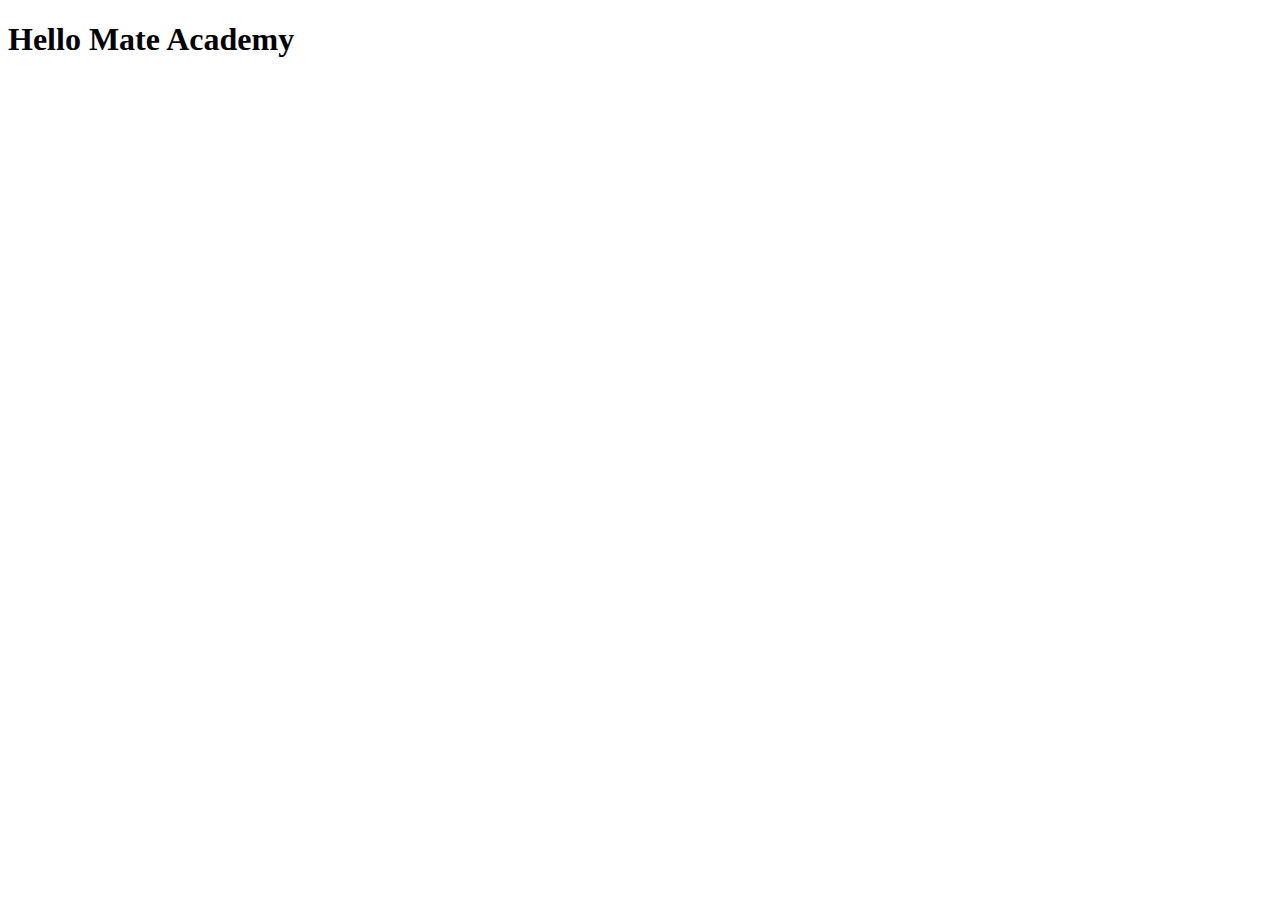
==== src/index.html @ 12ee0c6d "Initial commit" ====
<!DOCTYPE html>
<html lang="en">
  <head>
    <meta charset="UTF-8">
    <meta name="viewport" content="width=device-width, initial-scale=1.0">
    <title>Title</title>
    <link rel="stylesheet" href="./styles/main.scss">
  </head>
  <body>
    <h1>Hello Mate Academy</h1>
    <script type="text/javascript" src="scripts/main.js"></script>
  </body>
</html>
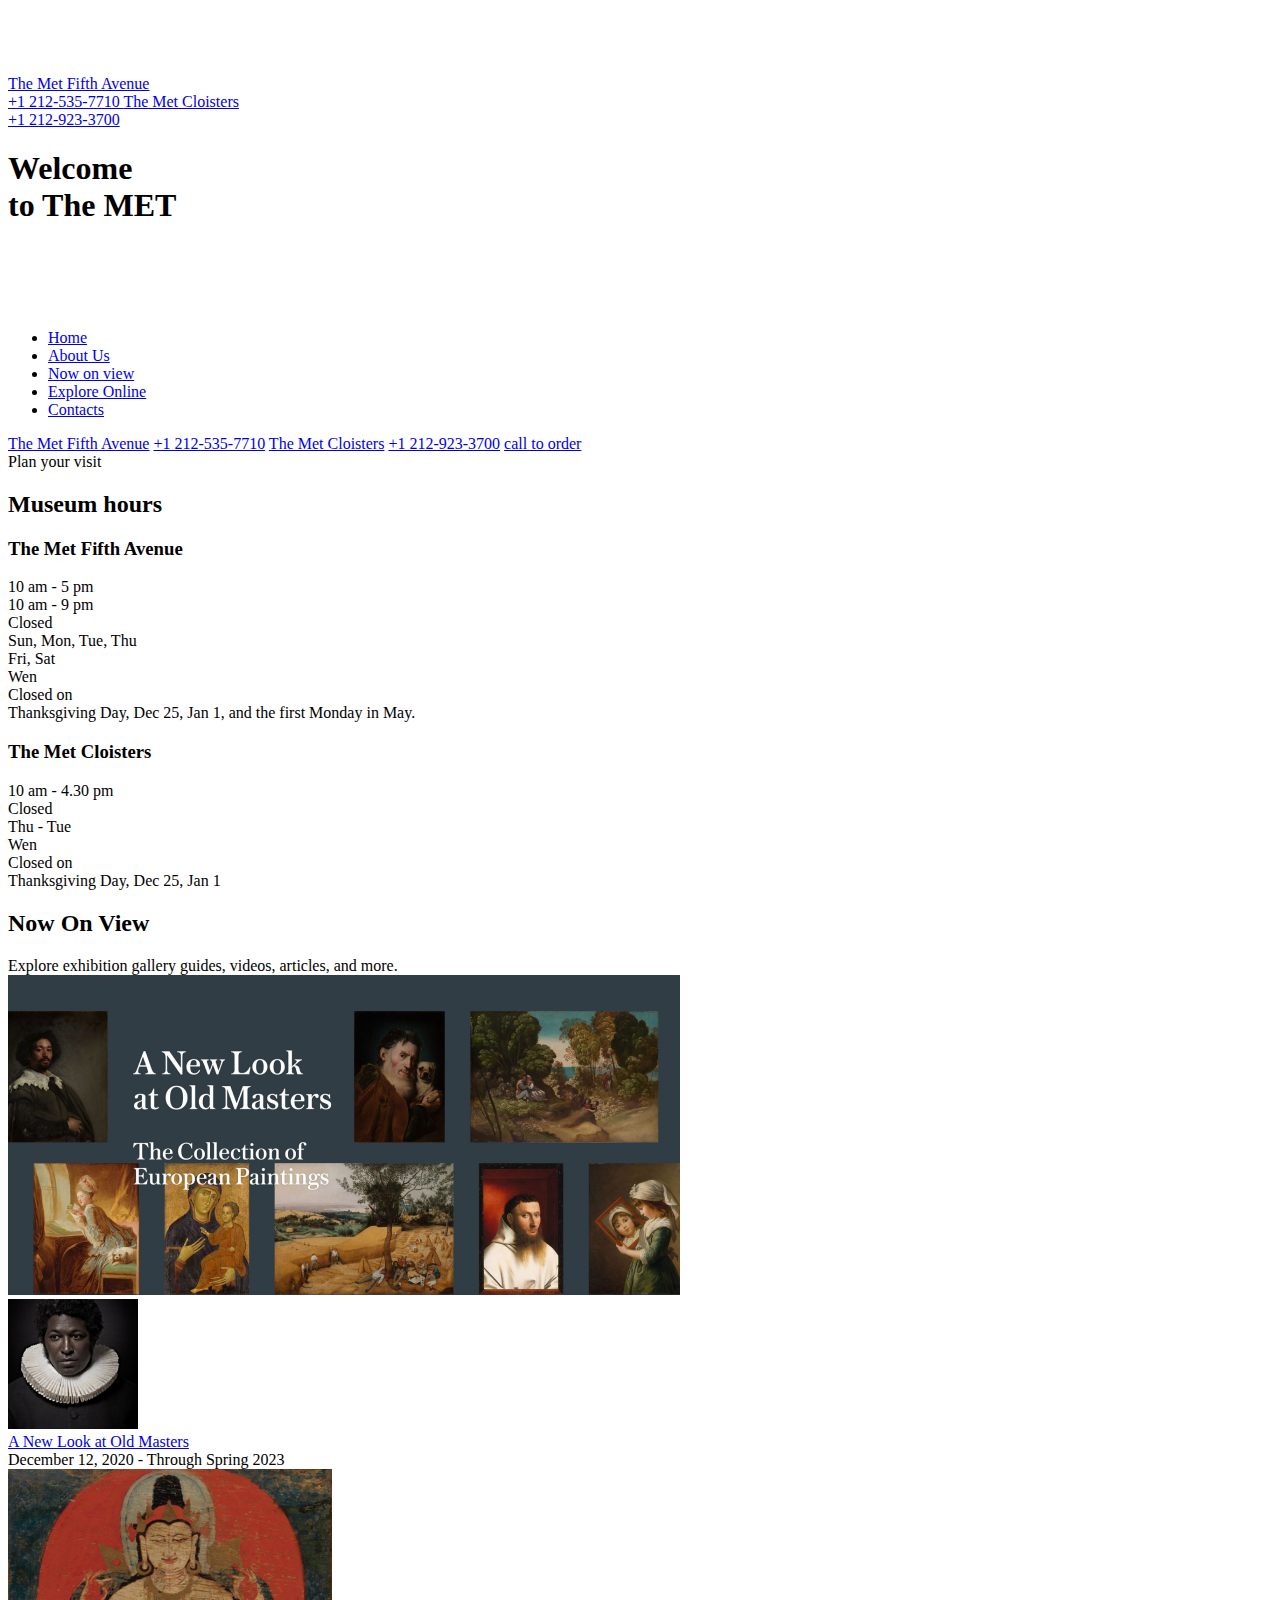
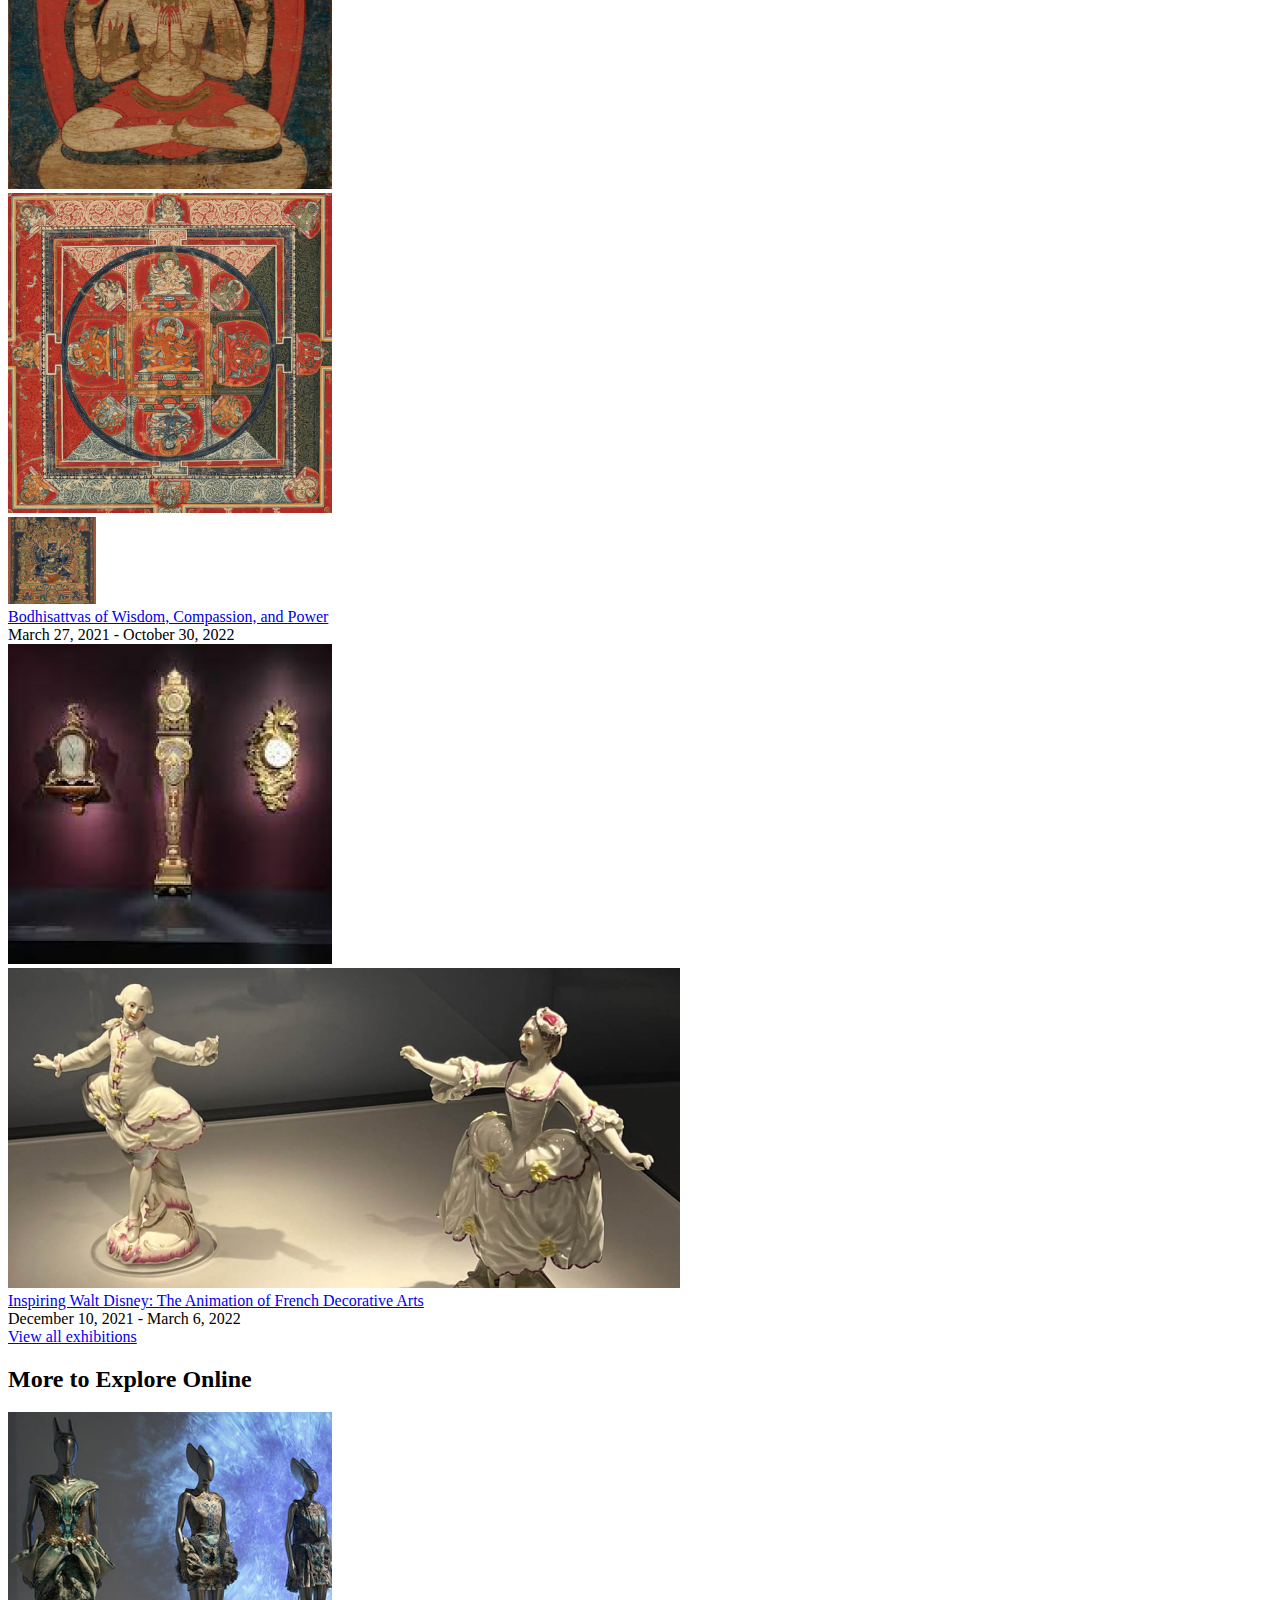
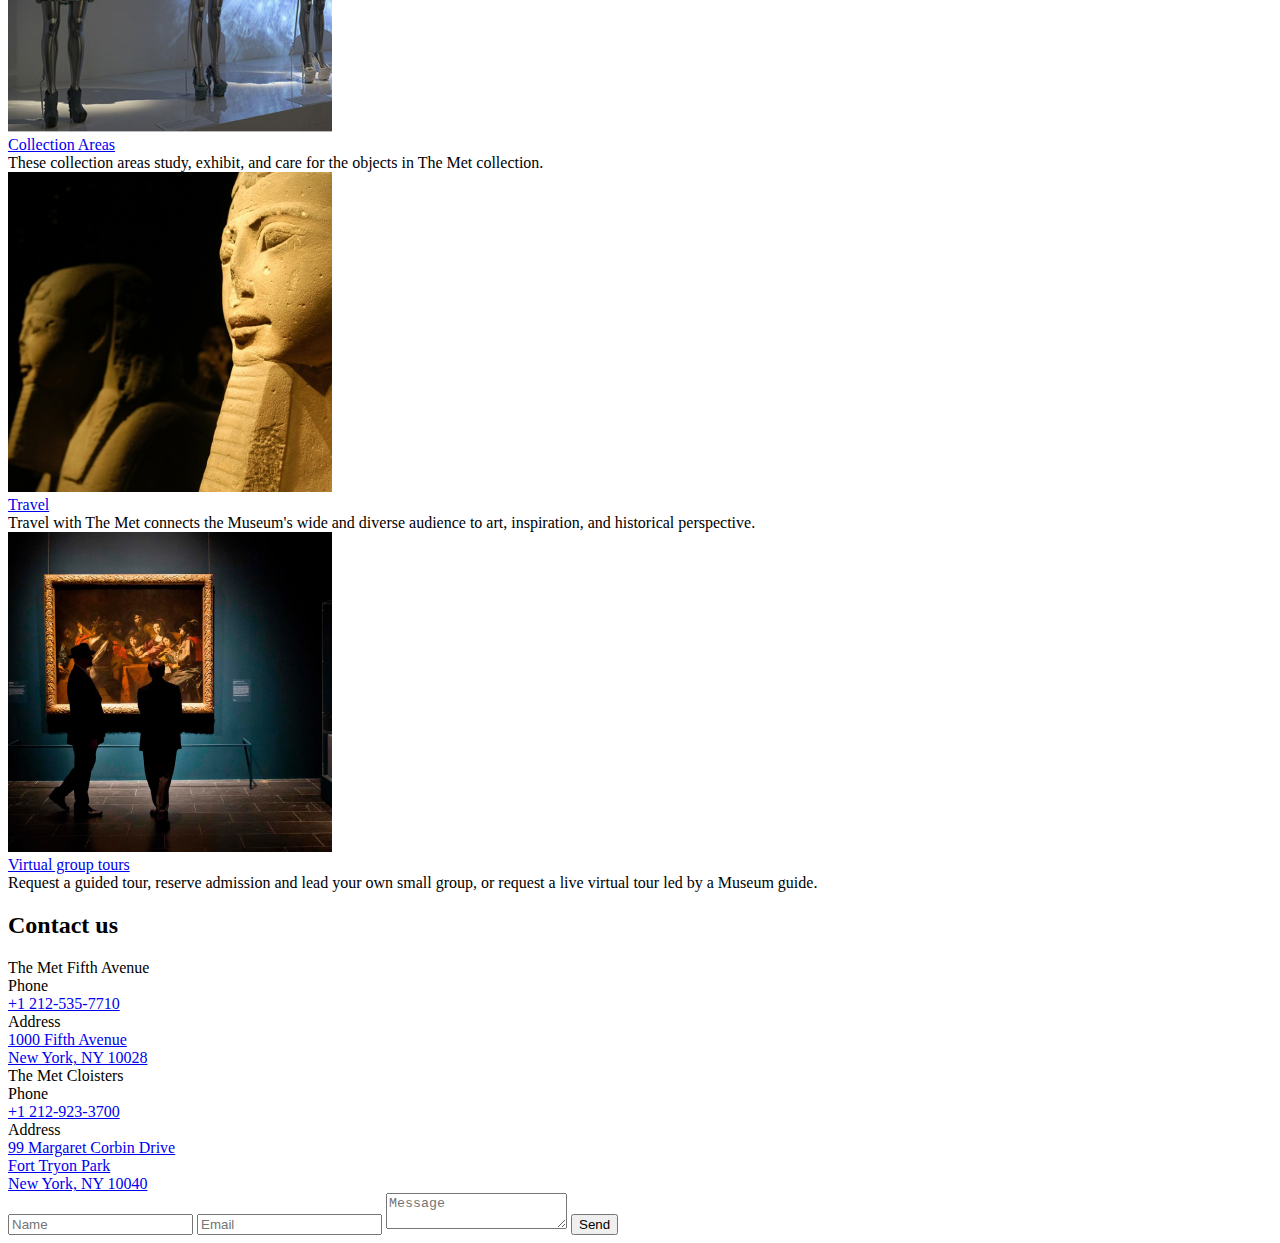
==== commit 93f63f70: "clone MET landing" ====
--- a/src/index.html
+++ b/src/index.html
@@ -1,13 +1,386 @@
 <!DOCTYPE html>
-<html lang="en">
+<html lang="en" class="page">
   <head>
     <meta charset="UTF-8">
     <meta name="viewport" content="width=device-width, initial-scale=1.0">
-    <title>Title</title>
+    <title>MET</title>
+    <link rel="preconnect" href="https://fonts.googleapis.com">
+    <link
+      rel="preconnect"
+      href="https://fonts.gstatic.com"
+      crossorigin="anonymous">
+    <link href="https://fonts.googleapis.com/css2?family=Cinzel:wght@400;700&family=Roboto&display=swap" rel="stylesheet">
+    <link rel="icon" href="./images/logo.png">
     <link rel="stylesheet" href="./styles/main.scss">
+    <script src="scripts/main.js" defer></script>
   </head>
-  <body>
-    <h1>Hello Mate Academy</h1>
-    <script type="text/javascript" src="scripts/main.js"></script>
+  <body class="page__body">
+    <header class="page__section header">
+      <div class="container">
+        <div class="header__content">
+          <div class="top-nav">
+            <a href="#" class="logo">
+              <img
+                class="logo__image"
+                src="images/logo.svg"
+                alt="The MET"
+              >
+            </a>
+
+            <div class="header__box-icon">
+              <div class="icon">
+                <div class="icon__tooltip">
+                  <a class="icon__link" href="tel:+1 212-535-7710">
+                    The Met Fifth Avenue
+                    <br>
+                    +1 212-535-7710
+                  </a>
+                  <a class="icon__link" href="tel:+1 212-923-3700">
+                    The Met Cloisters
+                    <br>
+                    +1 212-923-3700
+                  </a>
+                </div>
+              </div>
+
+              <a href="#menu" class="header__menu-opener"></a>
+            </div>
+          </div>
+
+          <h1 class="header__title">
+            Welcome
+            <br>
+            to The MET
+          </h1>
+        </div>
+
+      </div>
+
+    </header>
+
+    <nav class="page__menu menu" id="menu">
+      <div class="container">
+        <div class="menu__content">
+          <div class="menu__top top-nav">
+            <a href="#" class="logo">
+              <img
+                class="logo__image"
+                src="images/logo.svg"
+                alt="The MET"
+              >
+            </a>
+
+            <a href="#" class="top-nav__cross"></a>
+          </div>
+
+          <ul class="menu__list">
+            <li class="menu__item">
+              <a href="#" class="menu__link">Home</a>
+            </li>
+
+            <li class="menu__item">
+              <a href="#about-us" class="menu__link">About Us</a>
+            </li>
+
+            <li class="menu__item">
+              <a href="#now-on-view" class="menu__link">Now on view</a>
+            </li>
+
+            <li class="menu__item">
+              <a href="#explore-online" class="menu__link">Explore Online</a>
+            </li>
+
+            <li class="menu__item">
+              <a href="#contacts" class="menu__link">Contacts</a>
+            </li>
+          </ul>
+
+          <a href="#contacts" class="menu__call">The Met Fifth Avenue</a>
+          <a href="tel:+1 212-535-7710" class="menu__call">+1 212-535-7710</a>
+          <a href="#contacts" class="menu__call">The Met Cloisters</a>
+          <a href="tel:+1 212-923-3700" class="menu__call">+1 212-923-3700</a>
+          <a href="tel:+1 212-535-7710" class="menu__text">call to order</a>
+        </div>
+      </div>
+    </nav>
+
+    <main>
+      <section class="page__section about" id="about-us">
+        <div class="container grid">
+          <div class="about__title">
+            <div class="about__title-hint">
+              Plan your visit
+            </div>
+            <h2 class="about__title-text">
+              Museum hours
+            </h2>
+          </div>
+
+          <div class="about__content">
+            <h3 class="about__title-name">
+              The Met Fifth Avenue
+            </h3>
+
+            <div class="about__regim">
+              <div class="about__regim-time">
+                <div class="about__regim-item about__regim-item--bold">10 am - 5 pm</div>
+                <div class="about__regim-item about__regim-item--bold">10 am - 9 pm</div>
+                <div class="about__regim-item about__regim-item--bold">Closed</div>
+              </div>
+              <div class="about__regim-time">
+                <div class="about__regim-item">Sun, Mon, Tue, Thu</div>
+                <div class="about__regim-item">Fri, Sat</div>
+                <div class="about__regim-item">Wen</div>
+              </div>
+            </div>
+
+            <div class="about__regim-item about__regim-item--bold">Closed on</div>
+
+            <div class="about__closed-text">
+              Thanksgiving Day, Dec 25, Jan 1, and the first Monday in May.
+            </div>
+
+            <h3 class="about__title-name">
+              The Met Cloisters
+            </h3>
+
+            <div class="about__regim">
+              <div class="about__regim-time">
+                <div class="about__regim-item about__regim-item--bold">10 am - 4.30 pm</div>
+                <div class="about__regim-item about__regim-item--bold">Closed</div>
+              </div>
+              <div class="about__regim-time">
+                <div class="about__regim-item">Thu - Tue</div>
+                <div class="about__regim-item">Wen</div>
+              </div>
+            </div>
+
+            <div class="about__regim-item about__regim-item--bold">Closed on</div>
+
+            <div class="about__closed-text">
+              Thanksgiving Day, Dec 25, Jan 1
+            </div>
+          </div>
+        </div>
+      </section>
+
+      <section class="page__section view" id="now-on-view">
+        <div class="container">
+          <h2 class="page__section-title view__title">Now On View </h2>
+
+          <div class="view__title-text">
+            Explore exhibition gallery guides, videos, articles, and more.
+          </div>
+
+          <div class="place">
+            <div class="place__photos">
+              <div class="place__container place__container--tablet-1">
+                <img
+                  class="place__photo"
+                  src="images/View/1.1.jpg"
+                  alt="Place-1"
+                >
+              </div>
+              <div class="place__container place__container--tablet-2">
+                <img
+                  class="place__photo"
+                  src="images/View/1.2mobile.jpg"
+                  alt="Place-1"
+                >
+              </div>
+            </div>
+
+            <a href="#" class="place__link">A New Look at Old Masters</a>
+
+            <div class="place__text">December 12, 2020 - Through Spring 2023</div>
+          </div>
+
+          <div class="place">
+            <div class="place__photos place__photos--gap">
+              <div class="place__container">
+                <img
+                  class="place__photo"
+                  src="images/View/2.1.jpg"
+                  alt="Place-2"
+                >
+              </div>
+              <div class="place__container">
+                <img
+                  class="place__photo"
+                  src="images/View/2.2.jpg"
+                  alt="Place-2"
+                >
+              </div>
+              <div class="place__container place__container--tablet-not">
+                <img
+                  class="place__photo"
+                  src="images/View/2.3.jpg"
+                  alt="Place-2"
+                >
+              </div>
+            </div>
+            <a href="#" class="place__link">Bodhisattvas of Wisdom, Compassion, and Power</a>
+            <div class="place__text">March 27, 2021 - October 30, 2022</div>
+          </div>
+
+          <div class="place">
+            <div class="place__photos">
+              <div class="place__container place__container--tablet-2">
+                <img
+                  class="place__photo"
+                  src="images/View/3.1.jpg"
+                  alt="Place-3"
+                >
+              </div>
+              <div class="place__container place__container--tablet-1">
+                <img
+                  class="place__photo"
+                  src="images/View/3.2.jpg"
+                  alt="Place-3"
+                >
+              </div>
+            </div>
+
+            <a href="#" class="place__link">Inspiring Walt Disney: The Animation of French Decorative Arts</a>
+
+            <div class="place__text">December 10, 2021 - March 6, 2022</div>
+          </div>
+
+          <a href="#" class="button">
+            View all exhibitions
+          </a>
+
+
+        </div>
+      </section>
+
+      <section class="page__section" id="explore-online">
+        <div class="container">
+          <h2 class="page__section-title page__section-title--online">More to Explore Online</h2>
+          <div class="online">
+            <div class="online__place">
+              <div class="online__photo">
+                <img
+                  class="online__image"
+                  src="images/Online/1.jpg"
+                  alt="Collection Areas"
+                >
+              </div>
+              <a href="#" class="online__link">Collection Areas</a>
+              <div class="online__text">
+                These collection areas study, exhibit, and care for the objects in The Met collection.
+              </div>
+            </div>
+
+            <div class="online__place">
+              <div class="online__photo">
+                <img
+                  class="online__image"
+                  src="images/Online/2.jpg"
+                  alt="Travel"
+                >
+              </div>
+              <a href="#" class="online__link">Travel</a>
+              <div class="online__text">
+                Travel with The Met connects the Museum's wide and diverse audience to art, inspiration, and historical perspective.
+              </div>
+            </div>
+
+            <div class="online__place">
+              <div class="online__photo">
+                <img
+                  class="online__image"
+                  src="images/Online/3.jpg"
+                  alt="Virtual group tours"
+                >
+              </div>
+              <a href="#" class="online__link">Virtual group tours</a>
+              <div class="online__text">
+                Request a guided tour, reserve admission and lead your own small group, or request a live virtual tour led by a Museum guide.
+              </div>
+            </div>
+          </div>
+        </div>
+      </section>
+
+      <section class="page__section contacts" id="contacts">
+        <div class="container">
+          <h2 class="page__section-title page__section-title--contacts">Contact us</h2>
+          <div class="contacts__block grid">
+            <div class="contacts__place contacts__place--1">
+              <div class="contacts__title">The Met Fifth Avenue</div>
+              <div class="contacts__text">Phone</div>
+              <a
+                href="tel:+1 212-535-7710"
+                class="contacts__link"
+              >
+                  +1 212-535-7710
+              </a>
+              <div class="contacts__text">Address</div>
+              <a
+                href="https://goo.gl/maps/x4BTXxapWdNxTEZq5"
+                target="_blank"
+                class="contacts__link"
+              >
+                1000 Fifth Avenue
+                <br>
+                New York, NY 10028
+              </a>
+            </div>
+
+            <div class="contacts__place contacts__place--2">
+              <div class="contacts__title">The Met Cloisters</div>
+              <div class="contacts__text">Phone</div>
+              <a
+                href="tel:+1 212-923-3700"
+                class="contacts__link"
+              >
+                  +1 212-923-3700
+              </a>
+              <div class="contacts__text">Address</div>
+              <a
+                href="https://goo.gl/maps/iXuoJn94UAfFojrA7"
+                target="_blank"
+                class="contacts__link contacts__link--tablet"
+              >
+                99 Margaret Corbin Drive
+                <br>
+                Fort Tryon Park
+                <br>
+                New York, NY 10040
+              </a>
+            </div>
+
+            <div class="contacts__place contacts__place--3">
+              <form id="form" action="#">
+                <input
+                  name="name"
+                  type="text"
+                  placeholder="Name"
+                  required
+                  class="contacts__field form-field"
+                >
+                <input
+                  name="email"
+                  type="email"
+                  placeholder="Email"
+                  required
+                  class="contacts__field form-field"
+                >
+                <textarea
+                  name="message"
+                  placeholder="Message"
+                  required
+                  class="contacts__field form-field form-field--textarea"
+                ></textarea>
+
+                <button class="button button--primary">Send</button>
+              </form>
+            </div>
+          </div>
+        </div>
+      </section>
+    </main>
+    <footer class="footer"></footer>
   </body>
 </html>
